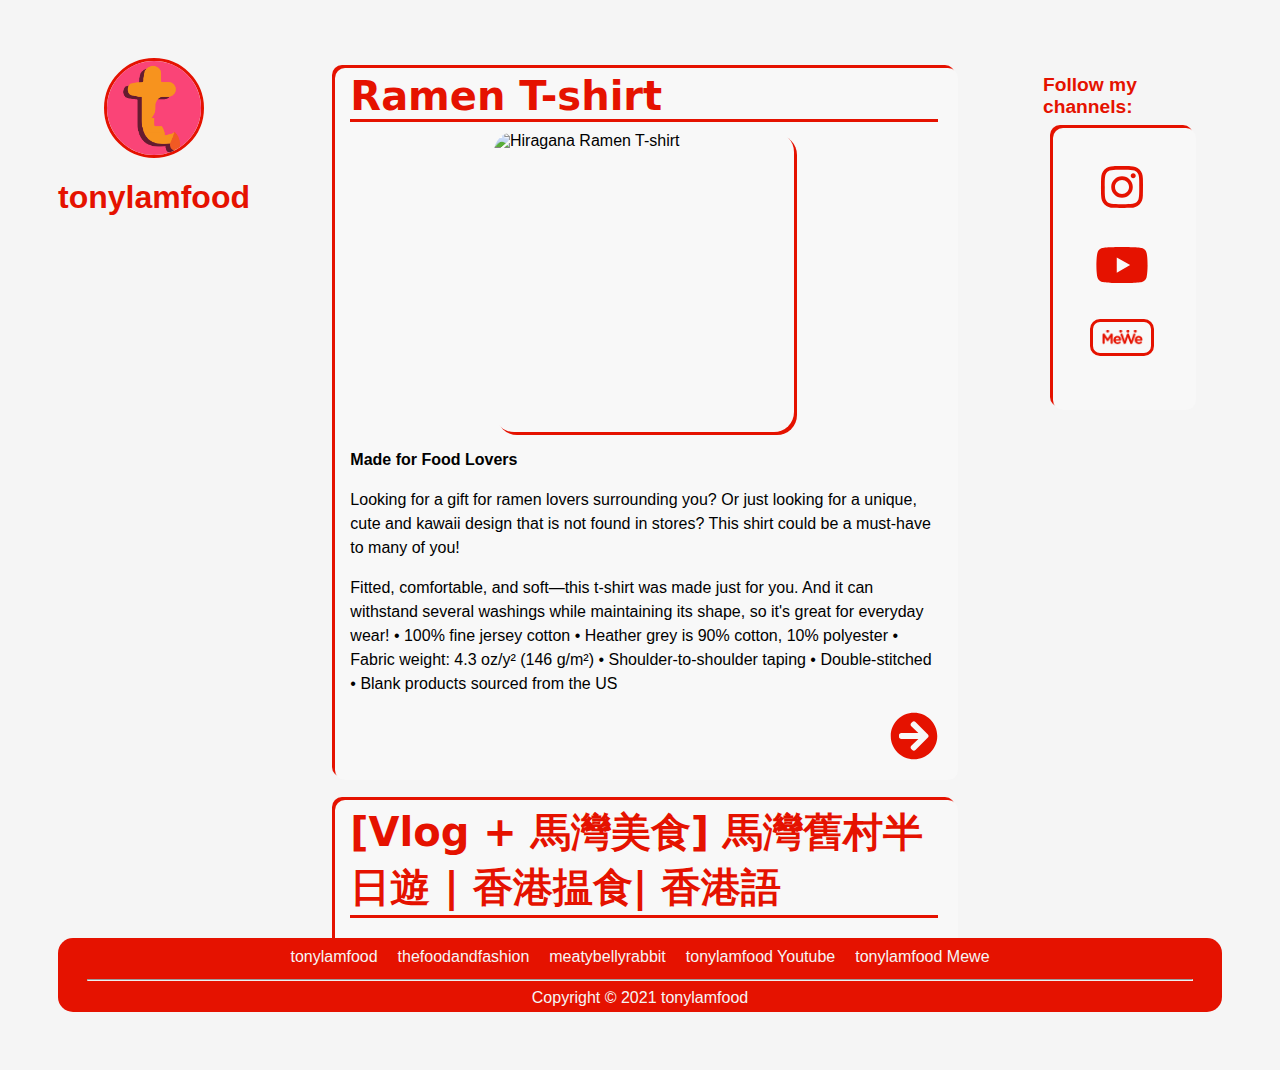
==== index.html @ a51ebb29 "Merge branch 'main' into maWan" ====
<!DOCTYPE html>
<html lang="en">
<head>
    <meta charset="UTF-8">
    <meta name="viewport" content="width=device-width, initial-scale=1.0">
    <title>tonylamfood</title>
    <link rel="stylesheet" href="assets/css/style.css">
    <script rel="adobefonts" src="assets/script/adobefonts.js"></script>
    <script defer src="assets/script/all.min.js"></script> <!--load all styles -->

</head>
<body>
    <!--Logo/ Top Image-->
    <header id="header">
        <div class="header-container">
            <img class="circle" src="assets/img/logo/tonylamfood.png" alt="tonylamfood logo">
        </div>
        <div class="title">
            <h1>tonylamfood</h1>
        </div>
    </header>

    <!--Link to other channels-->
  <section class="otherChannels">
    <h2 class="otherChannels-title">Follow my channels:</h2>
    <div class="otherChannels-container">
      <div class="otherChannels-card">
        <a href="https://instagram.com/tonylamfood"><i class="fab fa-instagram fa-3x"></i></a>
        <!--<h2>Instagram</h2>-->
      </div>
      <!--<div class="otherChannels-card">
        <a href="https://instagram.com/thefoodandfashion"><i class="fab fa-instagram fa-3x"></i></a>
        <h2>thefoodandfashion</h2>
      </div>-->
      <!--<div class="otherChannels-card">
        <a href="https://instagram.com/meatybellyrabbit"><i class="fab fa-instagram fa-3x"></i></a>
        <h2>meatybellyrabbit</h2>
      </div>-->
      <div class="otherChannels-card">
        <a href="https://www.youtube.com/channel/UCWpCpxDnn1N-4qduWJRMe3g"><i class="fab fa-youtube fa-3x"></i></a>
        <!--<h2>Youtube</h2>-->
      </div>
      <div class="otherChannels-card">
          <a href="https://mewe.com/p/tonylamfood">
            <img id="mewe" src="assets/img/logo/TheMeWeLogo-red.png" alt="MeWe Logo in Red">
          </a>
        <!--<h2>Mewe</h2>-->
      </div>
    </div>
  </section>
    <!--Featured Content-->
  <section class="featuredContent">
    <div class="featuredContent-container">
      <div id="etsyRamen">
      </div>
      <div id="mawanVlog">
      </div>
      <div class="featuredContent-card">
        <h2>tonylamfood x Ubereats</h2>
        <hr />
        <img src="https://images.unsplash.com/photo-1615642036791-a9fa3dc117b2?ixid=MXwxMjA3fDB8MHxwaG90by1wYWdlfHx8fGVufDB8fHw%3D&ixlib=rb-1.2.1&auto=format&fit=crop&w=934&q=80" 
        alt="Ubereats">
        <p>
            唔想出街同人逼？Staycation食乜好？無晚市食乜好？除左袋鼠🦘同熊貓🐼以外又一選擇，快啲登記ubereats🚙買野食啦，日日都有同優惠架😋！
            未登記可以用我呢條link! 只限香港用户喳🤪 
            【tonylamfood粉絲專屬好康】 (可使用到3/31)
            有3個方法可以用到！         
            1.新用戶輸入ubereats優惠碼/優惠序號「dnahk216j60l」，第一筆訂單滿 HK$150即可抵扣 HK$100          
            2. @Tonylamfood ig嘅 <a href="https://linkin.bio/tonylamfood">bio link</a>入邊右上角都可以去到
            3. 自己入 <a href="https://tinyurl.com/y5l88qyv">呢條link</a>
          </p>
        </p>
        <div class="featuredContent-card-button">
          <a href="https://tinyurl.com/y5l88qyv"><i class="fas fa-arrow-circle-right fa-3x"></i></a>
        </div>
      </div>
      <div class="featuredContent-card">
        <h2>Old Version</h2>
        <hr />
        <img src="https://linkin.bio/assets/img--linkinbio--phone-e567c2e088df79d4552254ea974fa2ee.png" 
        alt="LaterBio">
        <div class="featuredContent-card-button">
          <a href="https://linkin.bio/tonylamfood" rel="later.bio"><i class="fas fa-arrow-circle-right fa-3x"></i></a>
        </div>
      </div>
      <div id="etsyRamen">
      </div>
    </div>
  </section>
    <!--Later.bio linkage-->
  <footer>
    <div class="footer-links">
        <a href="https://instagram.com/tonylamfood"><p>tonylamfood</p></a>
        <a href="https://instagram.com/thefoodandfashion"><p>thefoodandfashion</p></a>
        <a href="https://instagram.com/meatybellyrabbit"><p>meatybellyrabbit</p></a>
        <a href="https://www.youtube.com/channel/UCWpCpxDnn1N-4qduWJRMe3g"><p>tonylamfood Youtube</p></a>
        <a href="https://mewe.com/p/tonylamfood"><p>tonylamfood Mewe</p></a>
    </div>
    <hr/ style="max-width: 95%;">
    <p>Copyright © 2021 tonylamfood</p>
  </footer>

  <script src="assets/script/jquery.js"></script>
  <script src="assets/script/app.js"></script>
</body>
</html>
---- assets/css/style.css ----
.header-container {
    max-height: 200px;
    display: flex;
    align-items: top;
    justify-content: center;
}

.title{
  text-align: center;
}

.otherChannels-container {
    display: block;
    flex-direction: row;
    flex-wrap: wrap;
    align-items: baseline;
    justify-content: center;
    max-width: 80%;

}

.otherChannels-title{
  text-align: left;
  font-size: 1.2em;
  margin-bottom: 5px;
}
.otherChannels-card{
  flex:auto;
  display: flex;
  flex-direction: row;
  flex-wrap: nowrap;
  justify-content: center;
  align-items: center;
  justify-self: center;
  text-align: center;
  margin:30px;
}

.otherChannels-card img{
  border: #E51200 3px solid;
  padding: 0.5rem;
  border-radius: 10px;
  max-width:4em; 
  margin:0px; 
  align-items: center;
}

.otherChannels-card h2 {
  padding-left: 10px;
}

.featuredContent-container {
  display: flex;
  flex-direction: row;
  flex-wrap: wrap;
  align-items: flex-start;
  justify-content: center;
  margin-left:auto;
  margin-right: auto;
  width: 90%;
  /*margin-bottom: 20%;*/
}

@media only screen and (min-width:1134px){

  .featuredContent-container{
    flex-wrap: wrap;
  }
  .featuredContent-card{
    flex: 300px;
    max-width: fit-content;
  }
}

@media only screen and (min-width:1200px){
.featuredContent{
  overflow-y: scroll;
  height: 55em;
  }
  .otherChannels-container{
    background-color: #f8f8f8;
    padding: 5px 20px 20px 15px;
    margin: 10px;
    box-shadow: -3px -3px 0px 0px #E51200;
    border-radius: 10px;
    -webkit-animation-name: shadow-show;
    -webkit-animation-duration: 1.5s;
    animation-name: shadow-show;
    animation-duration: 1.5s;
    transition-timing-function: cubic-bezier(0.795, 0, 0.165, 1);
  }
  .featuredContent::-webkit-scrollbar {
    display: none;
    }
  }


@media only screen and (max-width:1133px){
  .featuredContent-container{
    width:80%;
    flex-wrap: nowrap;
  }
  .otherChannels-container{
    flex-wrap: nowrap;
    display: flex;
    flex-direction: row;
    margin: 0px;
    margin-left: auto;
    margin-right: auto;
  }
  .otherChannels-title {
    display: none;
  }
  .footer-links, footer hr {
    display: none !important;
  }

  body{
    display: block !important;
  }
}

@media only screen and (max-width:768px){
  .featuredContent-container{
    width:100%;
    flex-wrap: wrap;
  }
  .otherChannels-card {
    display: flex;
    justify-content: center;
  }
  .otherChannels-card h2{
    display: none;
  }
  .otherChannels-card img{
    width: 3em;
  }
  .header-container {
    max-height: 100px;
  }
  .title{
    display: none;
  }
  body{
    padding-top: 20px !important;
    padding-right: 10px !important;
    padding-left: 10px !important;
  }
}

.fa-instagram, .fa-youtube {
  color:#E51200;
}

.fa-instagram:hover, .fa-youtube:hover, .fa-arrow-circle-right:hover{
  color:black;
}

img {
    max-width:30rem;
}

.circle {
    background-color:#fff;
    border:3px solid #E51200;    
    height:100px;
    border-radius:50%;
    -moz-border-radius:50%;
    -webkit-border-radius:50%;
    width:100px;
}

.featuredContent-card {
  justify-self: center;
  background-color: #f8f8f8;
  flex: 300px;
  min-height: 300px;
  display: block;
  flex-direction: row;
  padding: 5px 20px 20px 15px;
  margin: 10px;
  box-shadow: -3px -3px 0px 0px #E51200;
  border-radius: 10px;
  -webkit-animation-name: shadow-show;
  /* Safari 4.0 - 8.0 */
  -webkit-animation-duration: 1.5s;
  /* Safari 4.0 - 8.0 */
  animation-name: shadow-show;
  animation-duration: 1.5s;
  transition-timing-function: cubic-bezier(0.795, 0, 0.165, 1);
}

.featuredContent-card img {
  width: 300px;
  height: 300px;
  object-fit: cover;
  object-position: 100% 0;
  display: flex;
  justify-content: center;
  margin-top: 10px;
  margin-left: auto;
  margin-right: auto;
  border-radius: 20px;
  box-shadow: 3px 3px 0px 0px #E51200;
}

.featuredContent-card p {
  /*font-family: a-otf-jun-pro,sans-serif;
  font-weight: 300;
  font-style: normal;*/
  line-height: 150%;
}

.featuredContent-card-button {
  display: flex;
  align-items: top;
  margin-top: 10px;
  justify-content: flex-end;
}

.featuredContent-card h1, .featuredContent-card h2, .featuredContent-card h3, .featuredContent-card h4, .featuredContent-card h5 {
  margin: 0px;
  padding: 0px 0px 0px 0px;
  font-family: fot-klee-pro,sans;
  font-weight: 600;
  font-style: normal;
  font-size: 40px;
  color: #E51200;
}

.featuredContent-card hr {
  display: block;
  border: none;
  height: 3px;
  background-color: #E51200;
  margin: 0px;
  -webkit-animation-name: line-show;
  /* Safari 4.0 - 8.0 */
  -webkit-animation-duration: 0.3s;
  /* Safari 4.0 - 8.0 */
  animation-name: line-show;
  animation-duration: 0.3s;
  transition-timing-function: cubic-bezier(0.795, 0, 0.165, 1);
  /* custom */
}

footer{
    border-radius: 15px;
    display: flex;
    justify-content: center;
    background-color: #E51200;
}

footer p {
  color: #f5f5f5;
  margin: 5px;
}

body {
    padding: 50px;
    font-family: fot-klee-pro, sans-serif;
    font-weight: 500;
    font-style: normal;
    background-color: #f5f5f5;
}
body * {
  box-sizing: border-box;
}

body:not(footer) {
  display: flex;
  flex: row;
  flex-wrap: wrap;
  align-items: flex-start;
}

header{
  order: 1;
  flex: 1;
}
.otherChannels{
  order: 3;
  flex: 1;
}
.featuredContent{
  order: 2;
  flex: 4;
  flex-grow: 5;
}

footer{
  order:4;
  flex: 100%;
  display: block;
  text-align: center;
}

.footer-links {
  display: flex;
  flex-wrap: nowrap;
  align-content: center;
  justify-content: center;
  margin-top: 5px;
  margin-bottom: 0px;
}

.footer-links a {
  margin-left: 5px;
  margin-right: 5px;
}

h1, h2{
  color: #E51200;
}

a {
  color:#E51200;
}
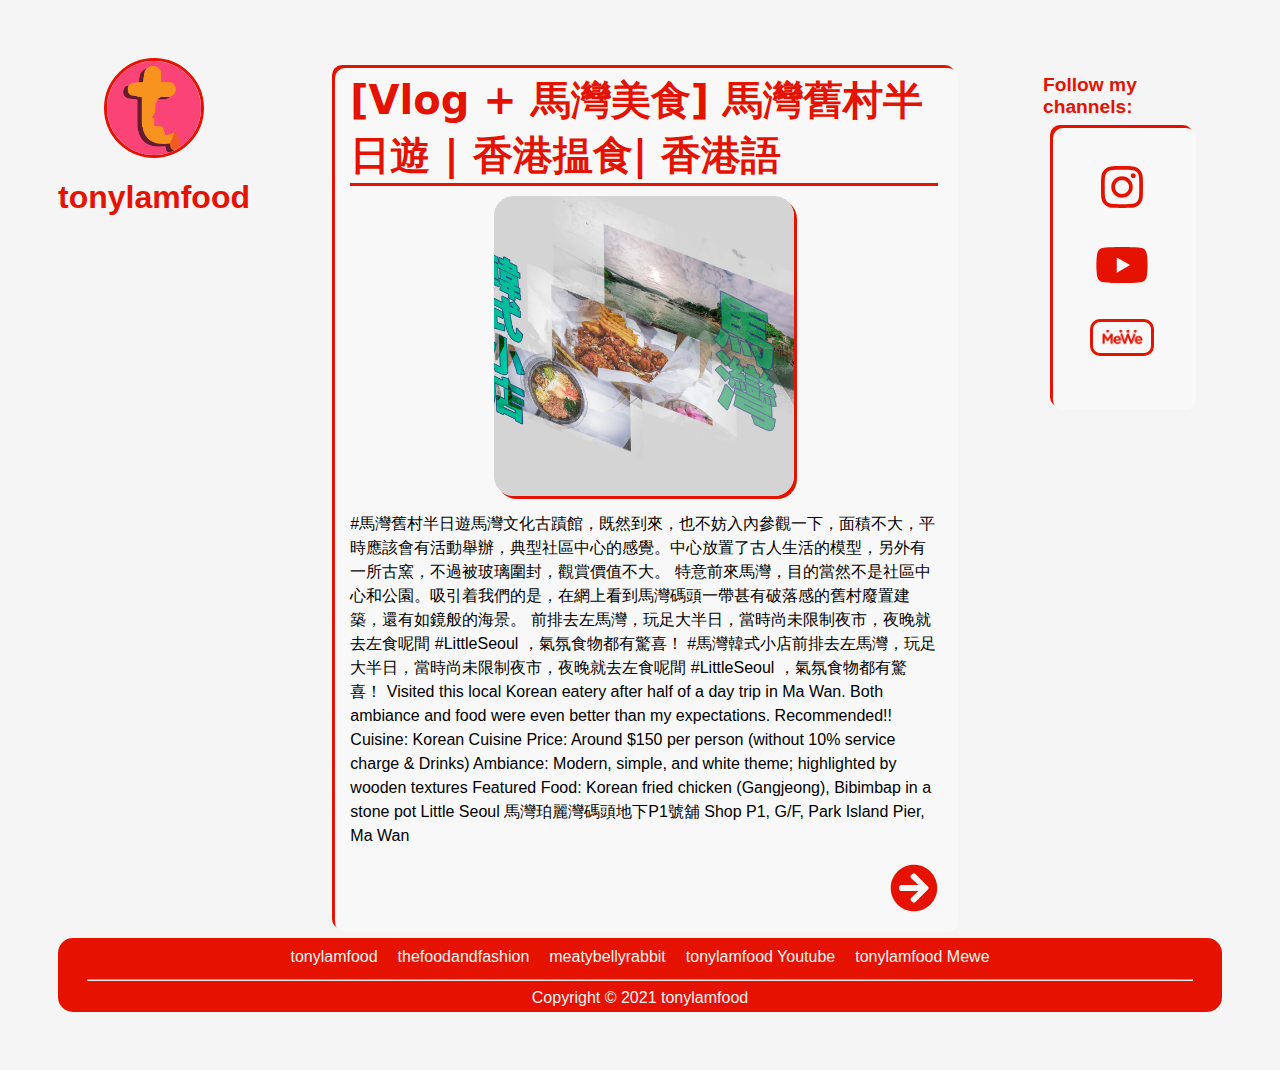
==== commit 76fae459: "APR update" ====
--- a/index.html
+++ b/index.html
@@ -51,29 +51,13 @@
     <!--Featured Content-->
   <section class="featuredContent">
     <div class="featuredContent-container">
+
+      <div id="mawanVlog">
+      </div>
+      
       <div id="etsyRamen">
       </div>
-      <div id="mawanVlog">
-      </div>
-      <div class="featuredContent-card">
-        <h2>tonylamfood x Ubereats</h2>
-        <hr />
-        <img src="https://images.unsplash.com/photo-1615642036791-a9fa3dc117b2?ixid=MXwxMjA3fDB8MHxwaG90by1wYWdlfHx8fGVufDB8fHw%3D&ixlib=rb-1.2.1&auto=format&fit=crop&w=934&q=80" 
-        alt="Ubereats">
-        <p>
-            唔想出街同人逼？Staycation食乜好？無晚市食乜好？除左袋鼠🦘同熊貓🐼以外又一選擇，快啲登記ubereats🚙買野食啦，日日都有同優惠架😋！
-            未登記可以用我呢條link! 只限香港用户喳🤪 
-            【tonylamfood粉絲專屬好康】 (可使用到3/31)
-            有3個方法可以用到！         
-            1.新用戶輸入ubereats優惠碼/優惠序號「dnahk216j60l」，第一筆訂單滿 HK$150即可抵扣 HK$100          
-            2. @Tonylamfood ig嘅 <a href="https://linkin.bio/tonylamfood">bio link</a>入邊右上角都可以去到
-            3. 自己入 <a href="https://tinyurl.com/y5l88qyv">呢條link</a>
-          </p>
-        </p>
-        <div class="featuredContent-card-button">
-          <a href="https://tinyurl.com/y5l88qyv"><i class="fas fa-arrow-circle-right fa-3x"></i></a>
-        </div>
-      </div>
+
       <div class="featuredContent-card">
         <h2>Old Version</h2>
         <hr />
--- a/assets/css/style.css
+++ b/assets/css/style.css
@@ -194,7 +194,7 @@
   width: 300px;
   height: 300px;
   object-fit: cover;
-  object-position: 100% 0;
+  object-position: 50% 50%;
   display: flex;
   justify-content: center;
   margin-top: 10px;
@@ -315,4 +315,17 @@
 
 a {
   color:#E51200;
+}
+
+.videoWrapper {
+  position: relative;
+  padding-bottom: 56.25%; /* 16:9 */
+  height: 0;
+}
+.videoWrapper iframe {
+  position: absolute;
+  top: 0;
+  left: 0;
+  width: 100%;
+  height: 100%;
 }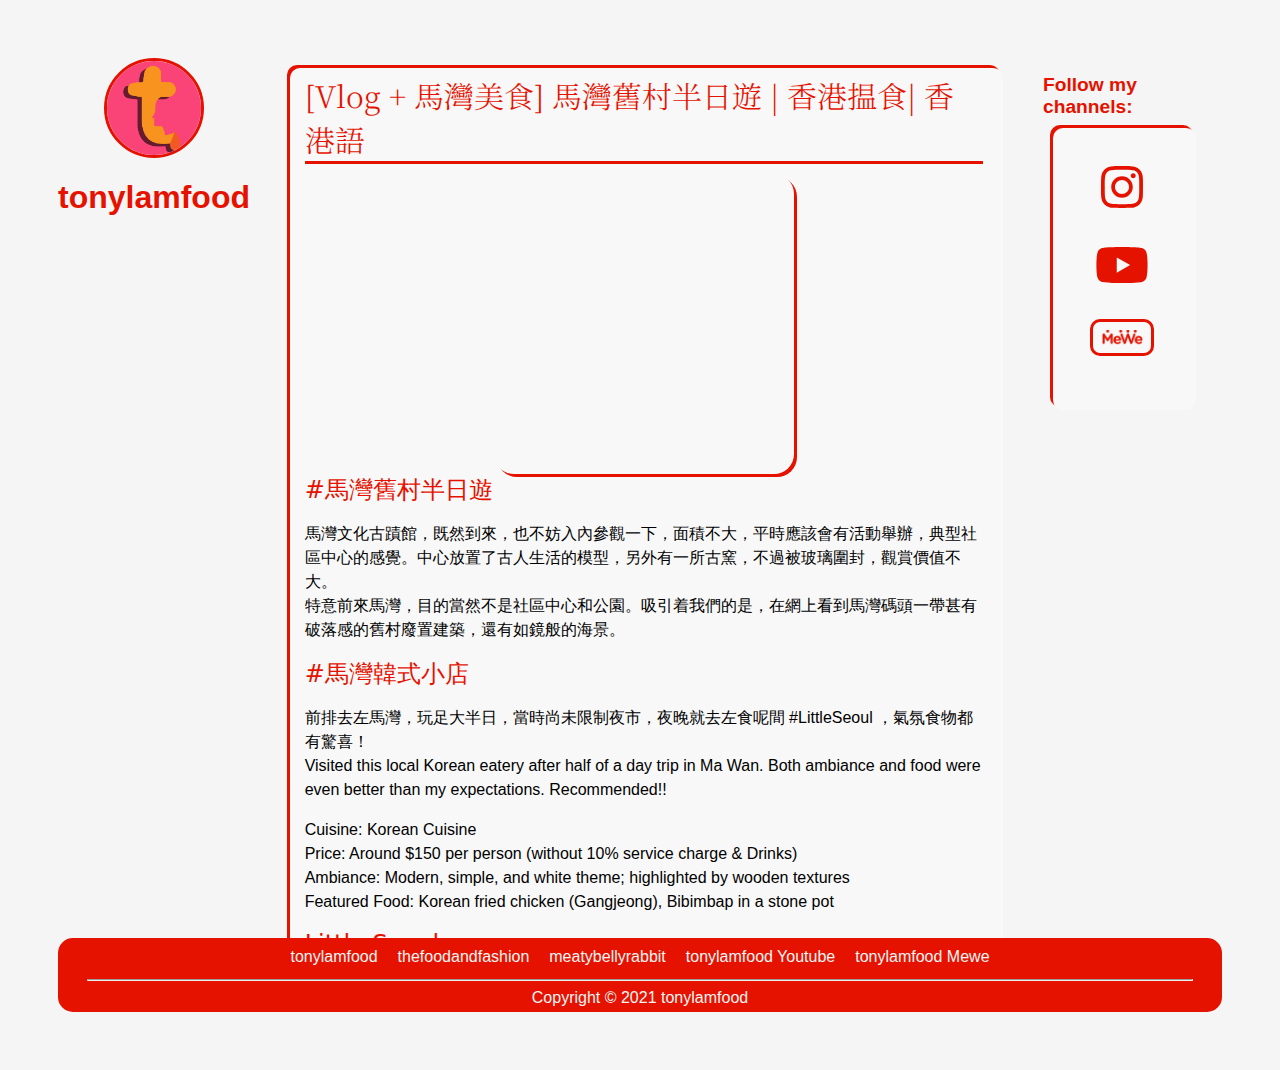
==== commit ec3ca0b7: "lates" ====
--- a/index.html
+++ b/index.html
@@ -7,7 +7,8 @@
     <link rel="stylesheet" href="assets/css/style.css">
     <script rel="adobefonts" src="assets/script/adobefonts.js"></script>
     <script defer src="assets/script/all.min.js"></script> <!--load all styles -->
-
+    <link rel="preconnect" href="https://fonts.gstatic.com">
+    <link href="https://fonts.googleapis.com/css2?family=Noto+Serif+SC:wght@600&display=swap" rel="stylesheet">
 </head>
 <body>
     <!--Logo/ Top Image-->
@@ -58,17 +59,9 @@
       <div id="etsyRamen">
       </div>
 
-      <div class="featuredContent-card">
-        <h2>Old Version</h2>
-        <hr />
-        <img src="https://linkin.bio/assets/img--linkinbio--phone-e567c2e088df79d4552254ea974fa2ee.png" 
-        alt="LaterBio">
-        <div class="featuredContent-card-button">
-          <a href="https://linkin.bio/tonylamfood" rel="later.bio"><i class="fas fa-arrow-circle-right fa-3x"></i></a>
-        </div>
+      <div id="oldVersion">
       </div>
-      <div id="etsyRamen">
-      </div>
+
     </div>
   </section>
     <!--Later.bio linkage-->
--- a/assets/css/style.css
+++ b/assets/css/style.css
@@ -97,9 +97,10 @@
 
 @media only screen and (max-width:1133px){
   .featuredContent-container{
-    width:80%;
-    flex-wrap: nowrap;
-  }
+    width:100%;
+    flex-wrap: wrap;
+  }
+
   .otherChannels-container{
     flex-wrap: nowrap;
     display: flex;
@@ -178,7 +179,7 @@
   display: block;
   flex-direction: row;
   padding: 5px 20px 20px 15px;
-  margin: 10px;
+  margin-top: 10px;
   box-shadow: -3px -3px 0px 0px #E51200;
   border-radius: 10px;
   -webkit-animation-name: shadow-show;
@@ -190,7 +191,7 @@
   transition-timing-function: cubic-bezier(0.795, 0, 0.165, 1);
 }
 
-.featuredContent-card img {
+.featuredContent-card img, .featuredContent-card iframe {
   width: 300px;
   height: 300px;
   object-fit: cover;
@@ -204,6 +205,12 @@
   box-shadow: 3px 3px 0px 0px #E51200;
 }
 
+.featuredContent-card img:hover {
+  filter: blur(4px);
+  transition-duration: 0.5s;
+  transition-timing-function: ease-in;
+}
+
 .featuredContent-card p {
   /*font-family: a-otf-jun-pro,sans-serif;
   font-weight: 300;
@@ -218,13 +225,24 @@
   justify-content: flex-end;
 }
 
-.featuredContent-card h1, .featuredContent-card h2, .featuredContent-card h3, .featuredContent-card h4, .featuredContent-card h5 {
+.featuredContent-card h1, .featuredContent-card h2 {
+  margin: 0px;
+  padding: 0px 0px 0px 0px;
+  /*font-family: fot-klee-pro,sans;*/
+  font-family: 'Noto Serif SC', serif;
+  font-weight: 300;
+  font-style: normal;
+  font-size: 30px;
+  color: #E51200;
+}
+
+.featuredContent-card h3, .featuredContent-card h4, .featuredContent-card h5 {
   margin: 0px;
   padding: 0px 0px 0px 0px;
   font-family: fot-klee-pro,sans;
-  font-weight: 600;
+  font-weight: 200;
   font-style: normal;
-  font-size: 40px;
+  font-size: 24px;
   color: #E51200;
 }
 
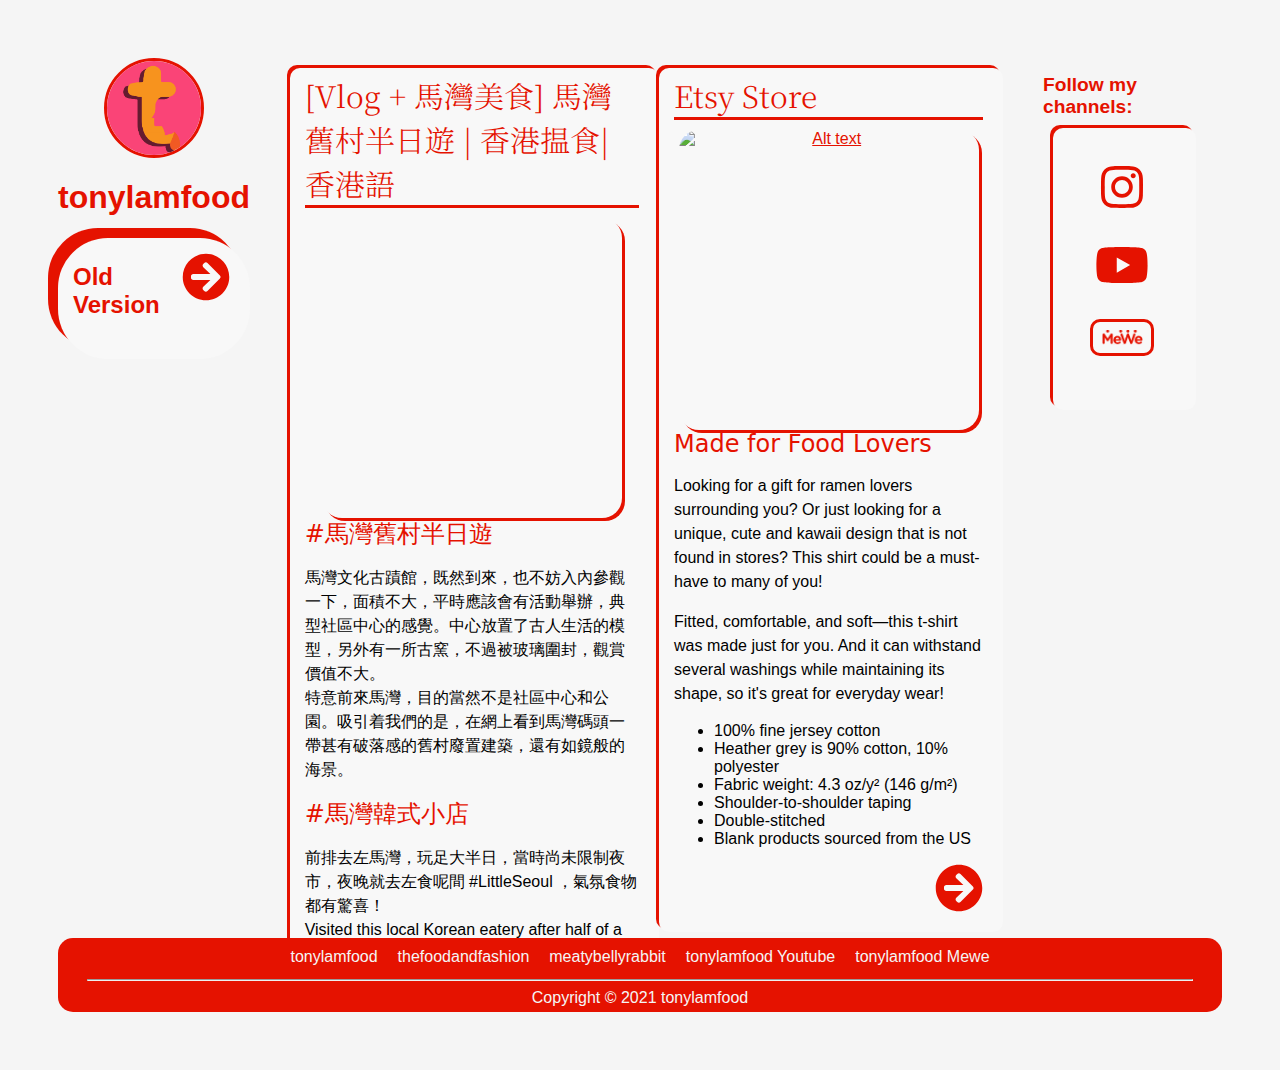
==== commit 850bce81: "APR-24" ====
--- a/index.html
+++ b/index.html
@@ -19,6 +19,9 @@
         <div class="title">
             <h1>tonylamfood</h1>
         </div>
+        <div id="oldVersion">
+        </div>
+  
     </header>
 
     <!--Link to other channels-->
--- a/assets/css/style.css
+++ b/assets/css/style.css
@@ -64,7 +64,7 @@
 @media only screen and (min-width:1134px){
 
   .featuredContent-container{
-    flex-wrap: wrap;
+    flex-wrap: nowrap;
   }
   .featuredContent-card{
     flex: 300px;
@@ -98,7 +98,7 @@
 @media only screen and (max-width:1133px){
   .featuredContent-container{
     width:100%;
-    flex-wrap: wrap;
+    flex-wrap: nowrap;
   }
 
   .otherChannels-container{
@@ -191,6 +191,27 @@
   transition-timing-function: cubic-bezier(0.795, 0, 0.165, 1);
 }
 
+.oldVersion-card {
+  justify-self: center;
+  background-color: #f8f8f8;
+  flex: 100px;
+  min-height: 0px;
+  display: flex;
+  justify-content: center;
+  padding: 5px 20px 20px 15px;
+  margin-top: 10px;
+  margin-left: auto;
+  margin-right: auto;
+  box-shadow: -10px -10px 0px 0px #e51200;
+  border-radius: 50px;
+  -webkit-animation-name: shadow-show;
+  -webkit-animation-duration: 1.5s;
+  animation-name: shadow-show;
+  animation-duration: 1.5s;
+  transition-timing-function: cubic-bezier(0.795, 0, 0.165, 1);
+  width: fit-content;
+}
+
 .featuredContent-card img, .featuredContent-card iframe {
   width: 300px;
   height: 300px;
@@ -209,6 +230,21 @@
   filter: blur(4px);
   transition-duration: 0.5s;
   transition-timing-function: ease-in;
+
+}
+
+.img-overlay{
+  position: relative;
+  text-align: center;
+
+}
+.img-overlay .hover-text {
+  position: absolute;
+  top: 50%;
+  left: 50%;
+  transform: translate(-50%, -50%);
+  color: #f8f8f8;
+  opacity: 0;
 }
 
 .featuredContent-card p {
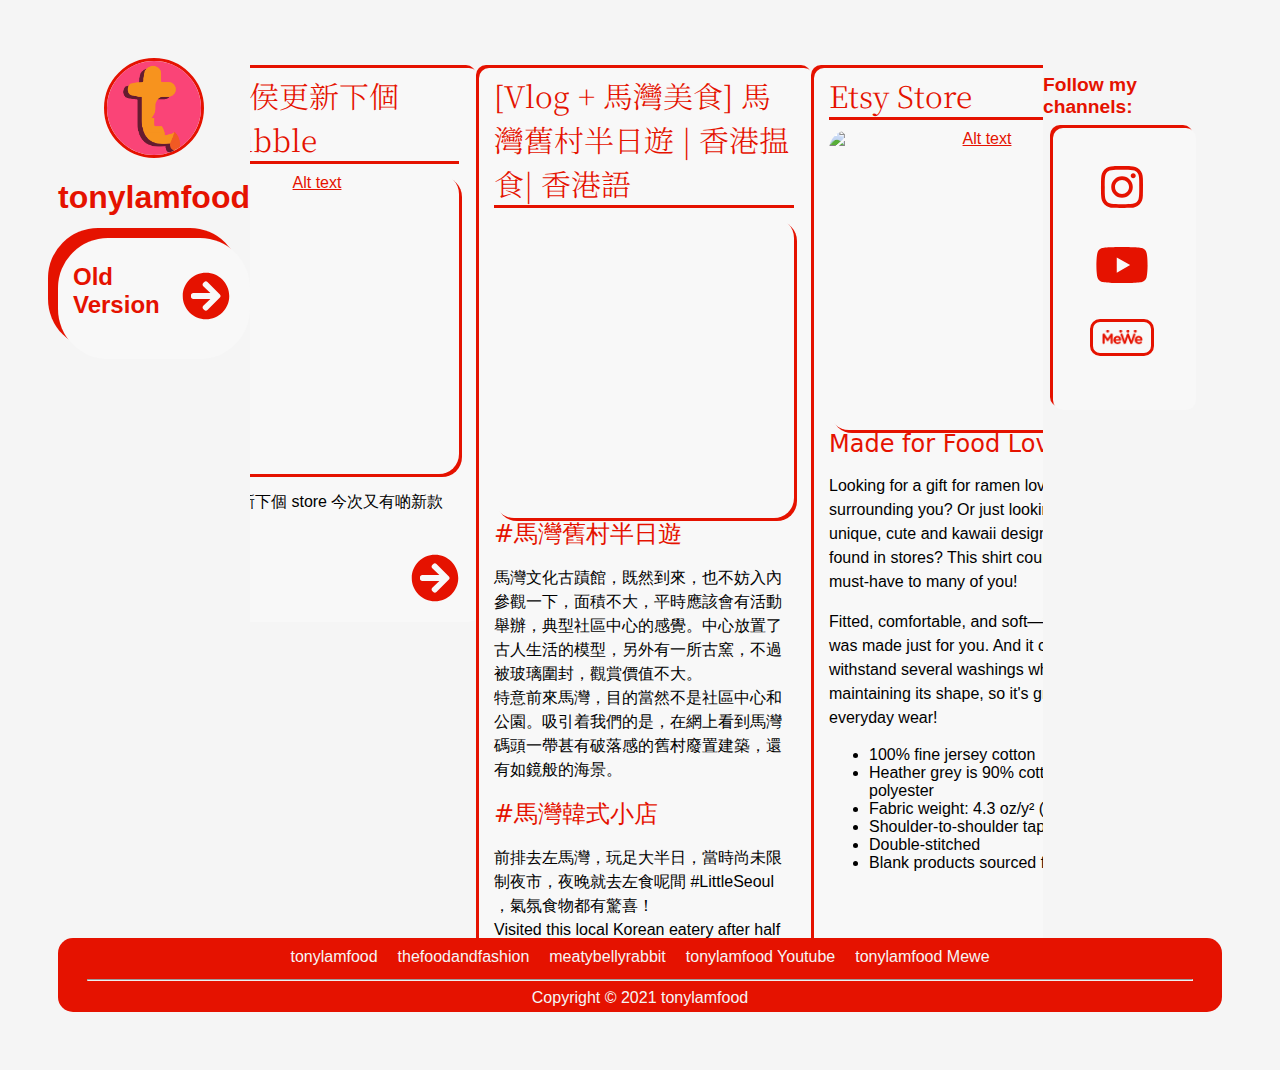
==== commit 18864a8e: "16 MAY update - New Post" ====
--- a/index.html
+++ b/index.html
@@ -56,14 +56,17 @@
   <section class="featuredContent">
     <div class="featuredContent-container">
 
+      <div id="ramenShirt-redbubble">
+      </div>
+
       <div id="mawanVlog">
       </div>
       
       <div id="etsyRamen">
       </div>
 
-      <div id="oldVersion">
-      </div>
+      <!--<div id="oldVersion">
+      </div>-->
 
     </div>
   </section>
--- a/assets/css/style.css
+++ b/assets/css/style.css
@@ -141,6 +141,9 @@
   }
   .title{
     display: none;
+  }
+  .header-container {
+    margin-bottom: 55px;
   }
   body{
     padding-top: 20px !important;
@@ -210,6 +213,7 @@
   animation-duration: 1.5s;
   transition-timing-function: cubic-bezier(0.795, 0, 0.165, 1);
   width: fit-content;
+  align-items: center;
 }
 
 .featuredContent-card img, .featuredContent-card iframe {
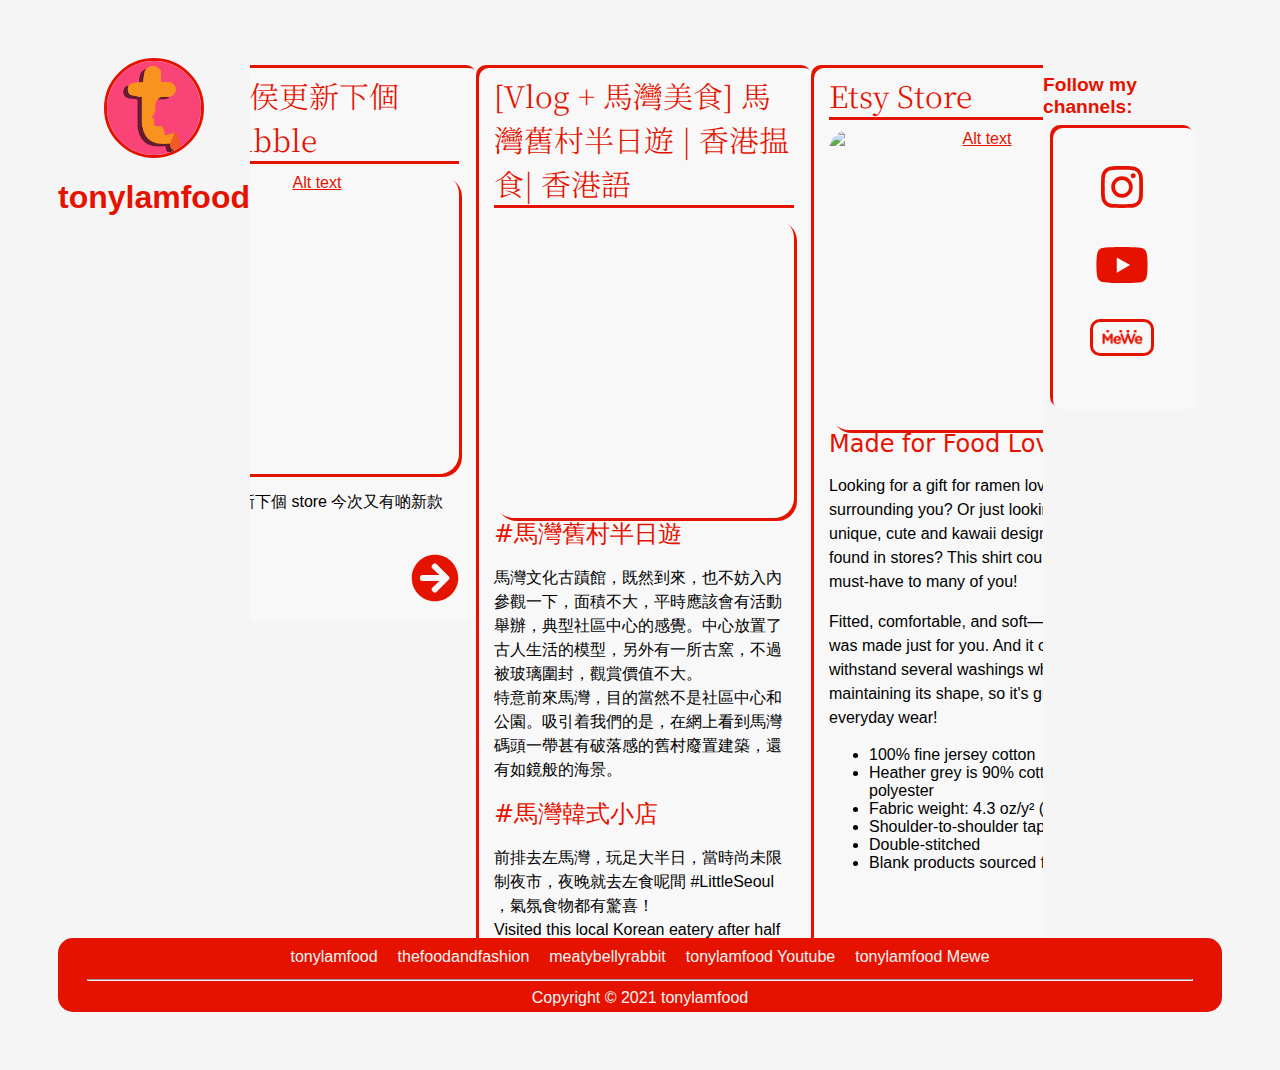
==== commit 15756311: "PWA addes, old version removed" ====
--- a/index.html
+++ b/index.html
@@ -9,6 +9,8 @@
     <script defer src="assets/script/all.min.js"></script> <!--load all styles -->
     <link rel="preconnect" href="https://fonts.gstatic.com">
     <link href="https://fonts.googleapis.com/css2?family=Noto+Serif+SC:wght@600&display=swap" rel="stylesheet">
+    <link rel="manifest" href="/manifest.json">
+
 </head>
 <body>
     <!--Logo/ Top Image-->
@@ -19,11 +21,12 @@
         <div class="title">
             <h1>tonylamfood</h1>
         </div>
-        <div id="oldVersion">
-        </div>
-  
+        <!--<div id="oldVersion">
+        </div>-->
     </header>
-
+    <div class="pwa">
+      <button id="add-button">Add tonylamfood to homescreen</button>
+    </div>
     <!--Link to other channels-->
   <section class="otherChannels">
     <h2 class="otherChannels-title">Follow my channels:</h2>
--- a/assets/css/style.css
+++ b/assets/css/style.css
@@ -386,4 +386,10 @@
   left: 0;
   width: 100%;
   height: 100%;
+}
+
+.pwa {
+  display: flex;
+  justify-content: center;
+  align-items: center;
 }